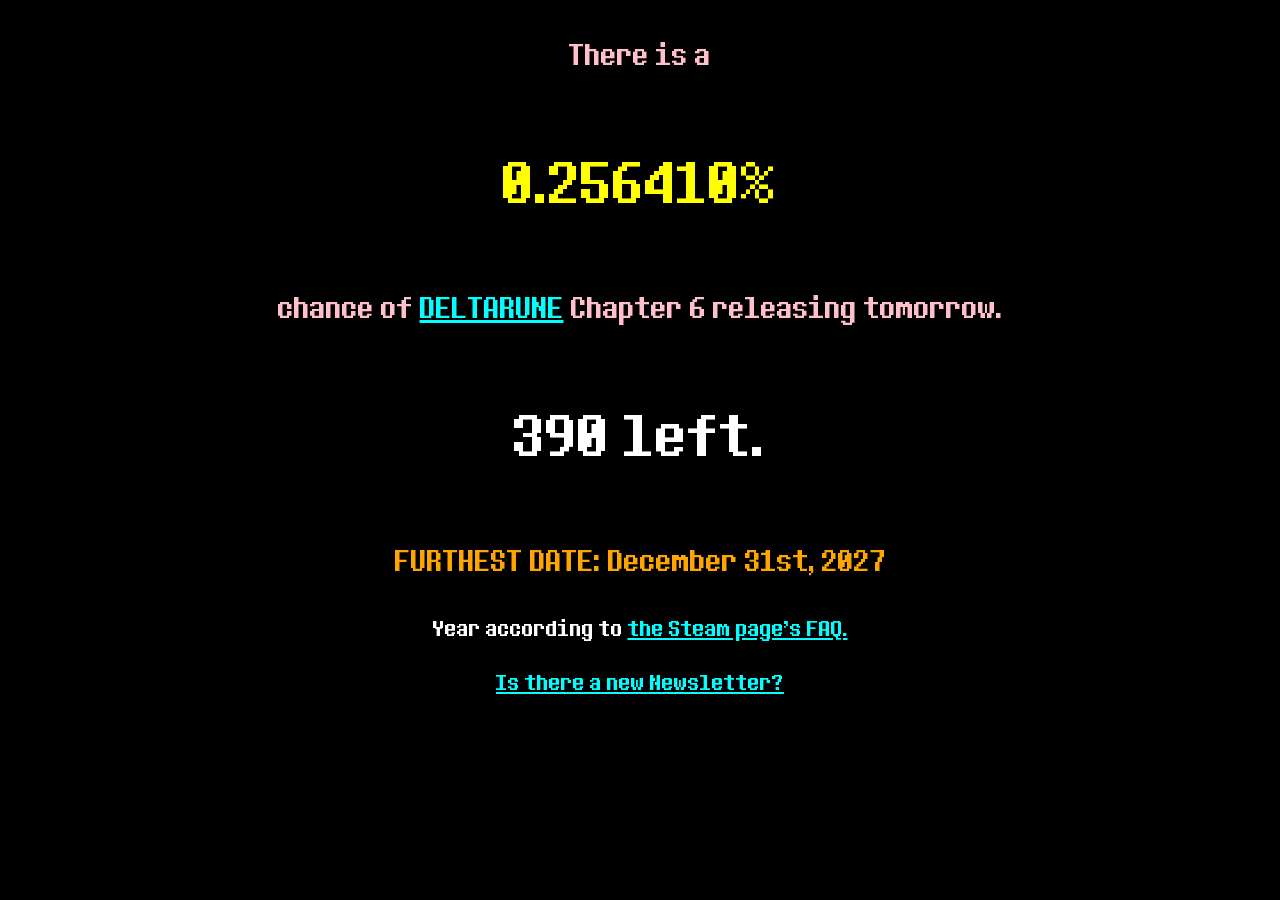
==== index.html @ af5f900a "DELTARUNE tomorrow..." ====
<!DOCTYPE html>
<html lang="en">
  <head>
    <meta name="description" content="DELTARUNE tomorrow...">
    <meta name="viewport" content="width=device-width, initial-scale=1.0">
    <title id="title">DELTARUNE tomorrow...</title>
    <link id="icon" rel="icon" type="image/x-icon" href="media/image/icon.webp">
    <link rel="preconnect" type="font/woff" href="media/font/8bitoperator JVE.woff">
    <link rel="preconnect" type="font/ttf" href="media/font/wingdings.ttf">
    <style>
      @font-face { font-family: "8BitOperator JVE"; src: url('media/font/8bitoperator JVE.woff'); font-display: swap; }
      @font-face { font-family: "Wingdings"; src: url('media/font/wingdings.ttf'); font-display: swap; }
      body { font-family: "8BitOperator JVE"; background-color: black; }
      a { color: aqua; }
    </style>
    <script>
      "use strict";

      // TIME UNITS
      const day = (new Date("1970-01-02T00:00:00Z")).getTime();
      const hour = (new Date("1970-01-01T01:00:00Z")).getTime();
      const minute = (new Date("1970-01-01T00:01:00Z")).getTime();
      const second = (new Date("1970-01-01T00:00:01Z")).getTime();

      // RELEASE DATES
      const releaseDateTime = (new Date("2027-12-31T23:59:59Z")).getTime();   // Modify hour here when the release date gets announced
      const releaseDate = (new Date("2027-12-31T23:59:59Z")).getTime();
      const announced = false;                                                // Set true if the release date has been announced.

      // ROUNDING
      const numDigits = 6;

      // CHANCES
      async function chance() {
          let currentDate = (new Date(Date.now())).getTime();
          let timeRemaining = releaseDate - currentDate;

          let days = Math.floor(timeRemaining/day);
          let percentage = 1/days*100;
          let integerPart = Math.floor(percentage);
          let decimalPart = Math.pow(10,numDigits)+Math.round((percentage - integerPart)*Math.pow(10,numDigits));

          if (announced) {
              document.getElementById("chance").innerText = days===1?"100.00%":"0.00%";
          } else {
              document.getElementById("chance").innerText = integerPart.toString()+"."+decimalPart.toString().substring(1,numDigits+1)+"%";
          }
      }

      // FUN
      function pluey() {
          let fun = Math.ceil(Math.random()*100);
          document.getElementById("fun").innerText = fun.toString();
          if (fun == 66) {
              document.body.style.fontFamily = "Wingdings";
          }
      }

      function num2str(n) {
          return (n+100).toString().substring(1);
      }

      async function countdown() {
          let currentDate = (new Date(Date.now())).getTime();
          let timeRemaining = releaseDateTime - currentDate;
          let timer;
          if (timeRemaining < 0) {
              timer = `0:00:00:00`;
          } else {
              let days = Math.floor(timeRemaining/day);
              if (announced) {
                  let hours = Math.floor((timeRemaining - days*day)/hour);
                  let minutes = Math.floor((timeRemaining - days*day - hours*hour)/minute);
                  let seconds = Math.floor((timeRemaining - days*day - hours*hour - minutes*minute)/second);
                  timer = `${days}:${num2str(hours)}:${num2str(minutes)}:${num2str(seconds)}`;
              }
              else {
                  timer = `${days} left.`;
              }
          }
          document.getElementById("countdown").innerText = timer;
      }

      // TIMER UPDATE
      let intervalID;

      function frameKeyCheck() {
          intervalID = setInterval(countdown, 100/6);
          intervalID = setInterval(chance, 100/6);
      }

      // INITIALIZATION
      async function main() {
          frameKeyCheck();
          pluey();
      }

      document.addEventListener("DOMContentLoaded", main);
    </script>
  </head>
  <body style="background-color:black">
    <header>
      <p style="display:none;">FUN: <span id="fun"></span></p>
    </header>
    <main role="main">
      <center><p style="color:pink;font-size:4vmin">There is a</p></center>
      <center><p id="chance" style="color:yellow;font-size:8vmin"></p></center>
      <center><p style="color:pink;font-size:4vmin">chance of <a href="https://deltarune.com">DELTARUNE</a> Chapter 6 releasing tomorrow.</p>
      <center><p style="color:white;font-size:8vmin" id="countdown"></p></center>
      <center><p style="color:orange;font-size:4vmin">FURTHEST DATE: December 31st, 2027</p></center>
      <center><p style="color:white;font-size:3vmin">Year according to <a href="https://store.steampowered.com/app/1671210/DELTARUNE/#:~:text=Then,game">the Steam page's FAQ.</a></p></center>
    </main>
    <footer>
      <center><p style="font-size:3vmin"><a href="./newsletter.html">Is there a new Newsletter?</a></p></center>
    </footer>
  </body>
</html>
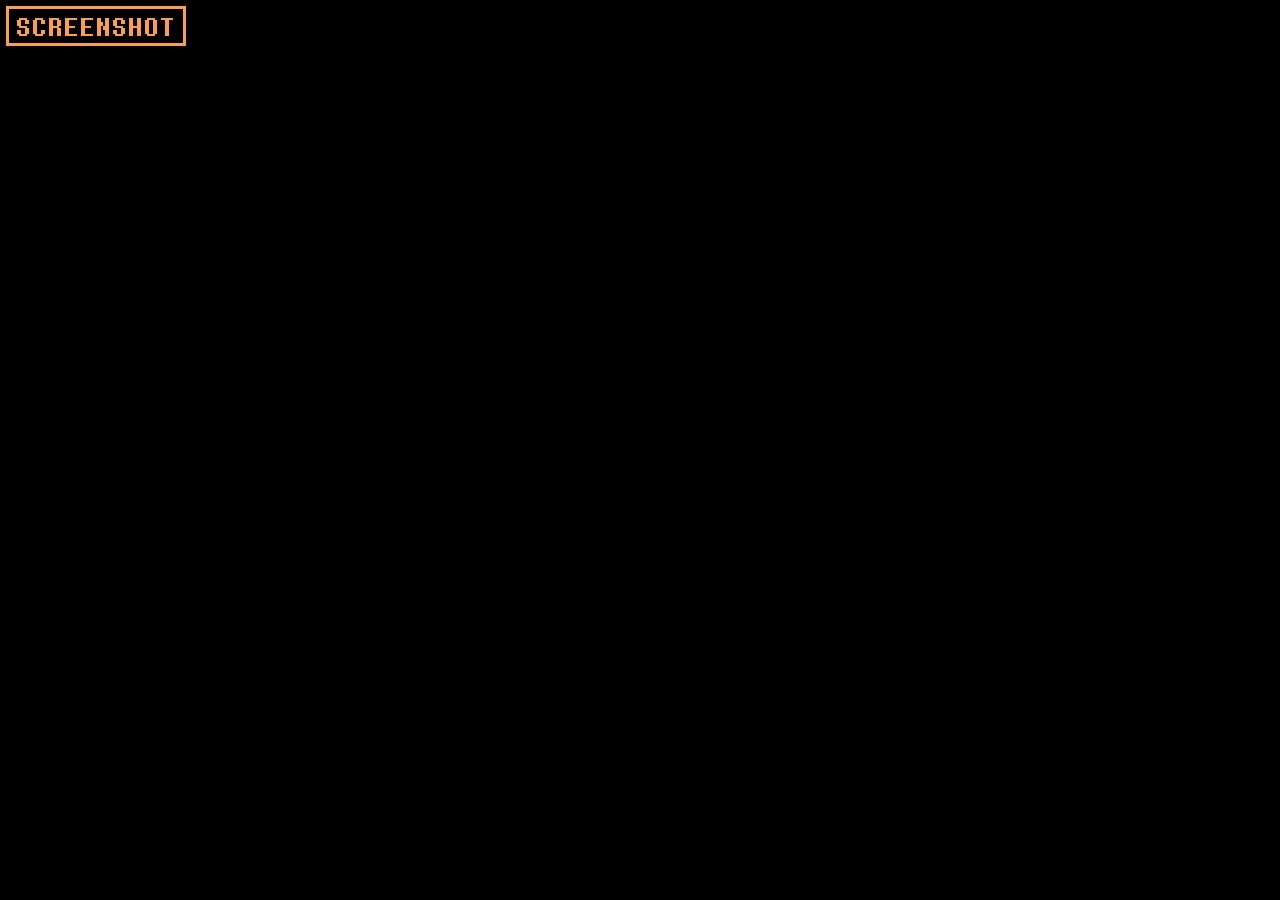
==== commit ed974d7b: "DELTARUNE tomorrow..." ====
--- a/index.html
+++ b/index.html
@@ -1,117 +1,21 @@
 <!DOCTYPE html>
 <html lang="en">
-  <head>
+<head>
+    <meta charset="UTF-8">
     <meta name="description" content="DELTARUNE tomorrow...">
     <meta name="viewport" content="width=device-width, initial-scale=1.0">
-    <title id="title">DELTARUNE tomorrow...</title>
-    <link id="icon" rel="icon" type="image/x-icon" href="media/image/icon.webp">
-    <link rel="preconnect" type="font/woff" href="media/font/8bitoperator JVE.woff">
-    <link rel="preconnect" type="font/ttf" href="media/font/wingdings.ttf">
-    <style>
-      @font-face { font-family: "8BitOperator JVE"; src: url('media/font/8bitoperator JVE.woff'); font-display: swap; }
-      @font-face { font-family: "Wingdings"; src: url('media/font/wingdings.ttf'); font-display: swap; }
-      body { font-family: "8BitOperator JVE"; background-color: black; }
-      a { color: aqua; }
-    </style>
-    <script>
-      "use strict";
-
-      // TIME UNITS
-      const day = (new Date("1970-01-02T00:00:00Z")).getTime();
-      const hour = (new Date("1970-01-01T01:00:00Z")).getTime();
-      const minute = (new Date("1970-01-01T00:01:00Z")).getTime();
-      const second = (new Date("1970-01-01T00:00:01Z")).getTime();
-
-      // RELEASE DATES
-      const releaseDateTime = (new Date("2027-12-31T23:59:59Z")).getTime();   // Modify hour here when the release date gets announced
-      const releaseDate = (new Date("2027-12-31T23:59:59Z")).getTime();
-      const announced = false;                                                // Set true if the release date has been announced.
-
-      // ROUNDING
-      const numDigits = 6;
-
-      // CHANCES
-      async function chance() {
-          let currentDate = (new Date(Date.now())).getTime();
-          let timeRemaining = releaseDate - currentDate;
-
-          let days = Math.floor(timeRemaining/day);
-          let percentage = 1/days*100;
-          let integerPart = Math.floor(percentage);
-          let decimalPart = Math.pow(10,numDigits)+Math.round((percentage - integerPart)*Math.pow(10,numDigits));
-
-          if (announced) {
-              document.getElementById("chance").innerText = days===1?"100.00%":"0.00%";
-          } else {
-              document.getElementById("chance").innerText = integerPart.toString()+"."+decimalPart.toString().substring(1,numDigits+1)+"%";
-          }
-      }
-
-      // FUN
-      function pluey() {
-          let fun = Math.ceil(Math.random()*100);
-          document.getElementById("fun").innerText = fun.toString();
-          if (fun == 66) {
-              document.body.style.fontFamily = "Wingdings";
-          }
-      }
-
-      function num2str(n) {
-          return (n+100).toString().substring(1);
-      }
-
-      async function countdown() {
-          let currentDate = (new Date(Date.now())).getTime();
-          let timeRemaining = releaseDateTime - currentDate;
-          let timer;
-          if (timeRemaining < 0) {
-              timer = `0:00:00:00`;
-          } else {
-              let days = Math.floor(timeRemaining/day);
-              if (announced) {
-                  let hours = Math.floor((timeRemaining - days*day)/hour);
-                  let minutes = Math.floor((timeRemaining - days*day - hours*hour)/minute);
-                  let seconds = Math.floor((timeRemaining - days*day - hours*hour - minutes*minute)/second);
-                  timer = `${days}:${num2str(hours)}:${num2str(minutes)}:${num2str(seconds)}`;
-              }
-              else {
-                  timer = `${days} left.`;
-              }
-          }
-          document.getElementById("countdown").innerText = timer;
-      }
-
-      // TIMER UPDATE
-      let intervalID;
-
-      function frameKeyCheck() {
-          intervalID = setInterval(countdown, 100/6);
-          intervalID = setInterval(chance, 100/6);
-      }
-
-      // INITIALIZATION
-      async function main() {
-          frameKeyCheck();
-          pluey();
-      }
-
-      document.addEventListener("DOMContentLoaded", main);
-    </script>
-  </head>
-  <body style="background-color:black">
-    <header>
-      <p style="display:none;">FUN: <span id="fun"></span></p>
-    </header>
-    <main role="main">
-      <center><p style="color:pink;font-size:4vmin">There is a</p></center>
-      <center><p id="chance" style="color:yellow;font-size:8vmin"></p></center>
-      <center><p style="color:pink;font-size:4vmin">chance of <a href="https://deltarune.com">DELTARUNE</a> Chapter 6 releasing tomorrow.</p>
-      <center><p style="color:white;font-size:8vmin" id="countdown"></p></center>
-      <center><p style="color:orange;font-size:4vmin">FURTHEST DATE: December 31st, 2027</p></center>
-      <center><p style="color:white;font-size:3vmin">Year according to <a href="https://store.steampowered.com/app/1671210/DELTARUNE/#:~:text=Then,game">the Steam page's FAQ.</a></p></center>
-    </main>
-    <footer>
-      <center><p style="font-size:3vmin"><a href="./newsletter.html">Is there a new Newsletter?</a></p></center>
-    </footer>
-  </body>
+    <title id="title">* DELTARUNE tomorrow...</title>
+    <link rel="stylesheet" href="css/style.css">
+    <link id="icon" rel="shortcut icon" href="favicon/favicon_0.ico" type="image/x-icon">
+    <script src="js/index.js"></script>
+</head>
+<body style="background-color: black; overflow: hidden;">
+    <form id="reset"></form>
+    <div id="b"></div>
+    <div id="box"></div>
+    <div id="screen"></div>
+    <div id="h"></div>
+    <canvas id="screenshot" hidden></canvas>
+    <button id="saveImage" style="position: absolute; top: 6px; left: 6px;">SCREENSHOT</button>
+</body>
 </html>
--- a/css/style.css
+++ b/css/style.css
@@ -0,0 +1,24 @@
+@font-face {
+    font-family: "fnt_main";
+    src: url("../fnt/fnt_main.ttf");
+}
+
+body {
+    font-family: "fnt_main";
+}
+
+button {
+    font-family: "fnt_main";
+    font-size: 32px;
+    border: 3px solid #FFA040;
+    background-color: black;
+    color: #FFA040;
+    padding-left: 8px;
+}
+
+button:hover {
+    cursor: pointer;
+    border: 3px solid #FFFF00;
+    background-color: black;
+    color: #FFFF00;
+}
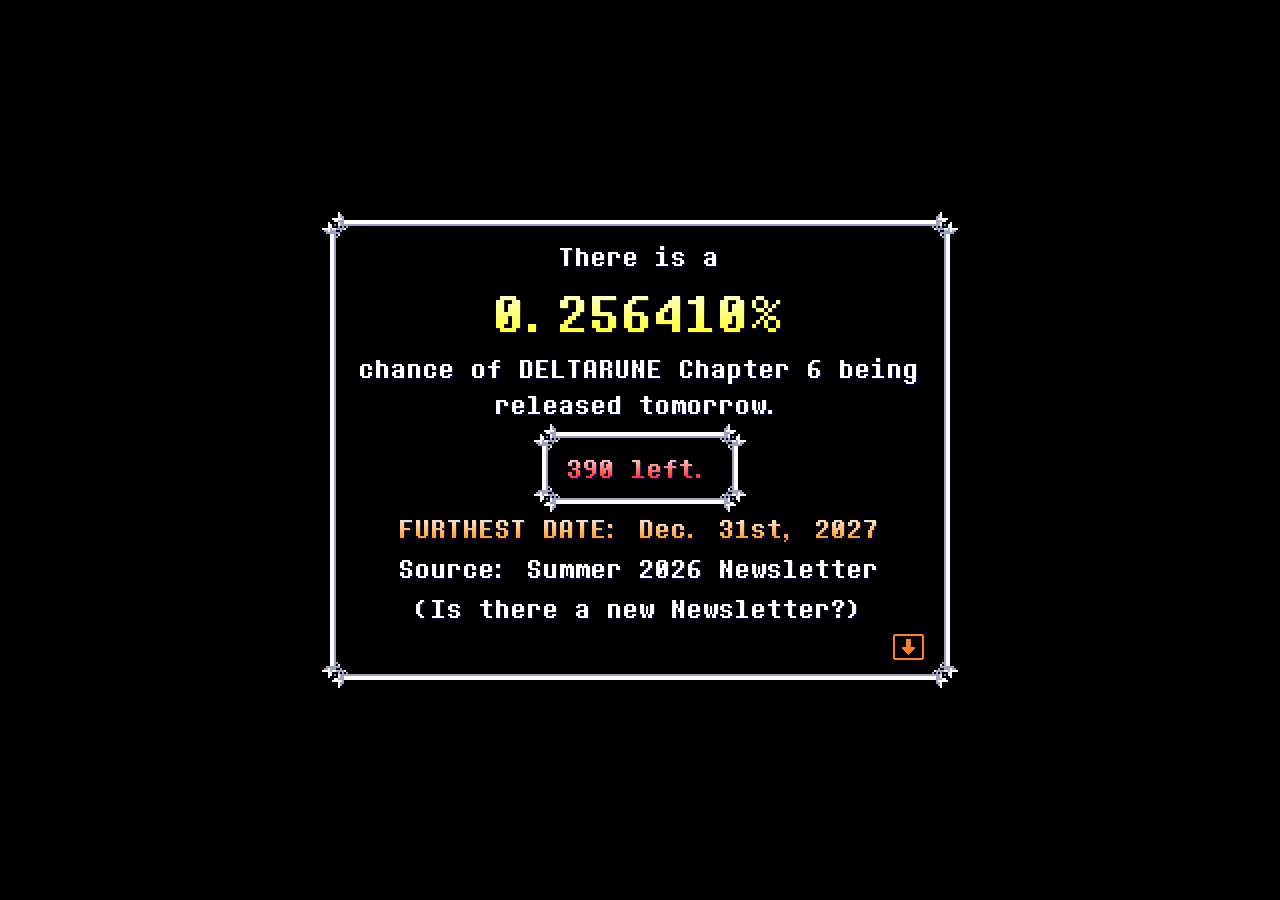
==== commit dcbacf12: "DELTARUNE tomorrow..." ====
--- a/index.html
+++ b/index.html
@@ -2,20 +2,14 @@
 <html lang="en">
 <head>
     <meta charset="UTF-8">
-    <meta name="description" content="DELTARUNE tomorrow...">
     <meta name="viewport" content="width=device-width, initial-scale=1.0">
-    <title id="title">* DELTARUNE tomorrow...</title>
-    <link rel="stylesheet" href="css/style.css">
-    <link id="icon" rel="shortcut icon" href="favicon/favicon_0.ico" type="image/x-icon">
-    <script src="js/index.js"></script>
+    <meta name="description" content="* DELTARUNE tomorrow...">
+    <script type="module" src="js/index.js"></script>
+    <script src="js/calcTime.js"></script>
+    <link id="icon"rel="shortcut icon"href="favicon/favicon.ico"type="image/x-icon">
+    <title>* DELTARUNE tomorrow...</title>
 </head>
-<body style="background-color: black; overflow: hidden;">
-    <form id="reset"></form>
-    <div id="b"></div>
-    <div id="box"></div>
-    <div id="screen"></div>
-    <div id="h"></div>
-    <canvas id="screenshot" hidden></canvas>
-    <button id="saveImage" style="position: absolute; top: 6px; left: 6px;">SCREENSHOT</button>
+<body style="background-color: black;">
+    <form id="step"></form>
 </body>
-</html>
+</html>
